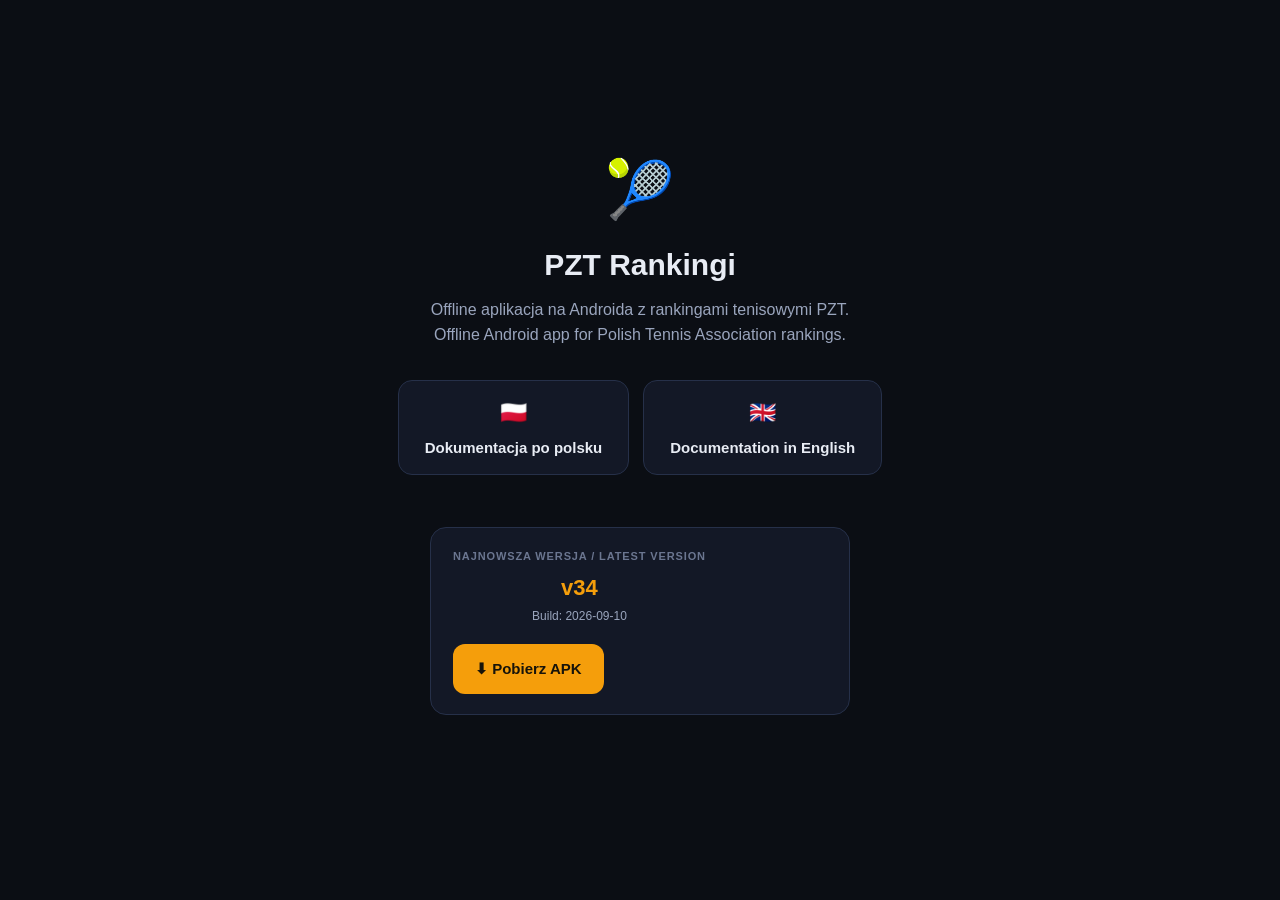
==== index.html @ c42130ed "Aktualizacja strony: wersja 34" ====
<!doctype html>
<html lang="pl">
<head>
<meta charset="utf-8">
<meta name="viewport" content="width=device-width, initial-scale=1">
<title>PZT Rankingi</title>
<link rel="icon" href="data:image/svg+xml,<svg xmlns=%22http://www.w3.org/2000/svg%22 viewBox=%220 0 100 100%22><text y=%22.9em%22 font-size=%2290%22>🎾</text></svg>">
<link rel="stylesheet" href="style.css">
</head>
<body>
  <div class="landing">
    <span class="emoji">🎾</span>
    <h1>PZT Rankingi</h1>
    <p class="tagline">Offline aplikacja na Androida z rankingami tenisowymi PZT.<br>Offline Android app for Polish Tennis Association rankings.</p>
    <div class="choices">
      <a href="dokumentacja-pl.html"><span class="flag">🇵🇱</span>Dokumentacja po polsku</a>
      <a href="documentation-en.html"><span class="flag">🇬🇧</span>Documentation in English</a>
    </div>
    <div class="download-card" style="max-width:420px">
      <div class="info">
        <div class="version-label">Najnowsza wersja / Latest version</div>
        <div class="version-value" id="version">—</div>
        <div class="version-date" id="versionDate"></div>
      </div>
      <a class="btn-download" id="downloadBtn" href="pzt-rankingi-latest.apk">⬇ Pobierz APK</a>
    </div>
  </div>
  <script>
    fetch("version.json").then(r => r.json()).then(v => {
      document.getElementById("version").textContent = "v" + v.version;
      document.getElementById("versionDate").textContent = v.date ? "Build: " + v.date : "";
    }).catch(() => {});
  </script>
</body>
</html>
---- style.css ----
:root {
  --bg: #0b0e14;
  --surface: #131826;
  --surface-2: #1a2133;
  --border: #263049;
  --text: #e8ecf4;
  --text-sub: #9aa5bd;
  --text-muted: #6b7690;
  --gold: #f59e0b;
  --purple: #8b5cf6;
  --cyan: #22d3ee;
  --green: #10b981;
  --red: #ef4444;
  --code-bg: #0e1320;
  --max-width: 860px;
}

* { box-sizing: border-box; }

html { scroll-behavior: smooth; }

body {
  margin: 0;
  background: var(--bg);
  color: var(--text);
  font-family: -apple-system, BlinkMacSystemFont, "Segoe UI", Roboto, Helvetica, Arial, sans-serif;
  line-height: 1.6;
}

a { color: var(--cyan); text-decoration: none; }
a:hover { text-decoration: underline; }

.wrap {
  max-width: var(--max-width);
  margin: 0 auto;
  padding: 0 20px 80px;
}

header.top {
  border-bottom: 1px solid var(--border);
  background: linear-gradient(180deg, var(--surface), var(--bg));
  padding: 40px 20px 32px;
  margin-bottom: 40px;
}

header.top .wrap { padding-bottom: 0; }

.brand {
  display: flex;
  align-items: center;
  gap: 12px;
  margin-bottom: 6px;
}

.brand .emoji { font-size: 32px; }

.brand h1 {
  font-size: 26px;
  margin: 0;
  font-weight: 800;
  letter-spacing: -0.01em;
}

.subtitle {
  color: var(--text-sub);
  font-size: 15px;
  margin: 0 0 20px;
}

.lang-switch {
  display: flex;
  gap: 8px;
  margin-bottom: 4px;
}

.lang-switch a {
  font-size: 12px;
  font-weight: 700;
  padding: 5px 11px;
  border-radius: 20px;
  border: 1px solid var(--border);
  color: var(--text-sub);
}

.lang-switch a.active {
  color: var(--gold);
  border-color: color-mix(in srgb, var(--gold) 55%, transparent);
  background: color-mix(in srgb, var(--gold) 12%, transparent);
}

.lang-switch a:hover { text-decoration: none; border-color: var(--text-sub); }

/* ── Download card ───────────────────────────────────────────────── */
.download-card {
  display: flex;
  flex-wrap: wrap;
  align-items: center;
  gap: 18px;
  justify-content: space-between;
  background: var(--surface);
  border: 1px solid var(--border);
  border-radius: 16px;
  padding: 20px 22px;
  margin: 24px 0 40px;
}

.download-card .info { min-width: 220px; }

.download-card .version-label {
  font-size: 11px;
  font-weight: 800;
  letter-spacing: 0.08em;
  text-transform: uppercase;
  color: var(--text-muted);
  margin-bottom: 4px;
}

.download-card .version-value {
  font-size: 22px;
  font-weight: 900;
  color: var(--gold);
}

.download-card .version-date {
  font-size: 12px;
  color: var(--text-sub);
  margin-top: 2px;
}

.btn-download {
  display: inline-flex;
  align-items: center;
  gap: 8px;
  background: var(--gold);
  color: #17140a;
  font-weight: 800;
  font-size: 15px;
  padding: 13px 22px;
  border-radius: 12px;
  white-space: nowrap;
}

.btn-download:hover { text-decoration: none; filter: brightness(1.08); }

/* ── Content ──────────────────────────────────────────────────────── */
h2 {
  font-size: 20px;
  font-weight: 800;
  margin: 44px 0 14px;
  padding-top: 8px;
  border-top: 1px solid var(--border);
  scroll-margin-top: 20px;
}

h2:first-of-type { border-top: none; padding-top: 0; }

h3 {
  font-size: 15px;
  font-weight: 800;
  color: var(--cyan);
  margin: 26px 0 10px;
}

p { color: var(--text-sub); margin: 0 0 14px; }

code {
  font-family: "SF Mono", Consolas, Monaco, monospace;
  font-size: 0.88em;
  background: var(--code-bg);
  border: 1px solid var(--border);
  border-radius: 5px;
  padding: 1px 6px;
  color: var(--cyan);
}

pre {
  background: var(--code-bg);
  border: 1px solid var(--border);
  border-radius: 10px;
  padding: 14px 16px;
  overflow-x: auto;
  font-size: 12.5px;
  line-height: 1.55;
}
pre code { background: none; border: none; padding: 0; color: var(--text); }

table {
  width: 100%;
  border-collapse: collapse;
  font-size: 13px;
  margin: 12px 0 20px;
}
th, td {
  text-align: left;
  padding: 8px 10px;
  border-bottom: 1px solid var(--border);
}
th { color: var(--text-muted); font-weight: 700; text-transform: uppercase; font-size: 11px; letter-spacing: 0.05em; }
td { color: var(--text-sub); }
td code { white-space: nowrap; }

ul, ol { color: var(--text-sub); padding-left: 22px; }
li { margin-bottom: 6px; }

.pill {
  display: inline-block;
  font-size: 11px;
  font-weight: 700;
  padding: 2px 9px;
  border-radius: 20px;
  background: color-mix(in srgb, var(--purple) 15%, transparent);
  color: var(--purple);
  border: 1px solid color-mix(in srgb, var(--purple) 40%, transparent);
}

.arch-diagram {
  background: var(--code-bg);
  border: 1px solid var(--border);
  border-radius: 12px;
  padding: 18px;
  font-family: "SF Mono", Consolas, Monaco, monospace;
  font-size: 12px;
  line-height: 1.7;
  color: var(--text-sub);
  overflow-x: auto;
  white-space: pre;
}

.note {
  background: color-mix(in srgb, var(--cyan) 8%, transparent);
  border: 1px solid color-mix(in srgb, var(--cyan) 30%, transparent);
  border-radius: 10px;
  padding: 12px 14px;
  font-size: 13px;
  color: var(--text-sub);
  margin: 16px 0;
}

.warn {
  background: color-mix(in srgb, var(--gold) 8%, transparent);
  border: 1px solid color-mix(in srgb, var(--gold) 35%, transparent);
  border-radius: 10px;
  padding: 12px 14px;
  font-size: 13px;
  color: var(--text-sub);
  margin: 16px 0;
}

footer {
  margin-top: 60px;
  padding-top: 20px;
  border-top: 1px solid var(--border);
  color: var(--text-muted);
  font-size: 12px;
}

/* ── Landing page ─────────────────────────────────────────────────── */
.landing {
  min-height: 100vh;
  display: flex;
  flex-direction: column;
  align-items: center;
  justify-content: center;
  text-align: center;
  padding: 40px 20px;
}
.landing .emoji { font-size: 56px; margin-bottom: 6px; }
.landing h1 { font-size: 30px; font-weight: 900; margin: 0 0 8px; }
.landing p.tagline { color: var(--text-sub); margin: 0 0 32px; max-width: 420px; }
.landing .choices { display: flex; gap: 14px; flex-wrap: wrap; justify-content: center; margin-bottom: 28px; }
.landing .choices a {
  padding: 14px 26px;
  border-radius: 14px;
  border: 1px solid var(--border);
  background: var(--surface);
  color: var(--text);
  font-weight: 700;
  font-size: 15px;
  min-width: 160px;
}
.landing .choices a:hover { text-decoration: none; border-color: var(--cyan); }
.landing .choices a .flag { display: block; font-size: 22px; margin-bottom: 6px; }
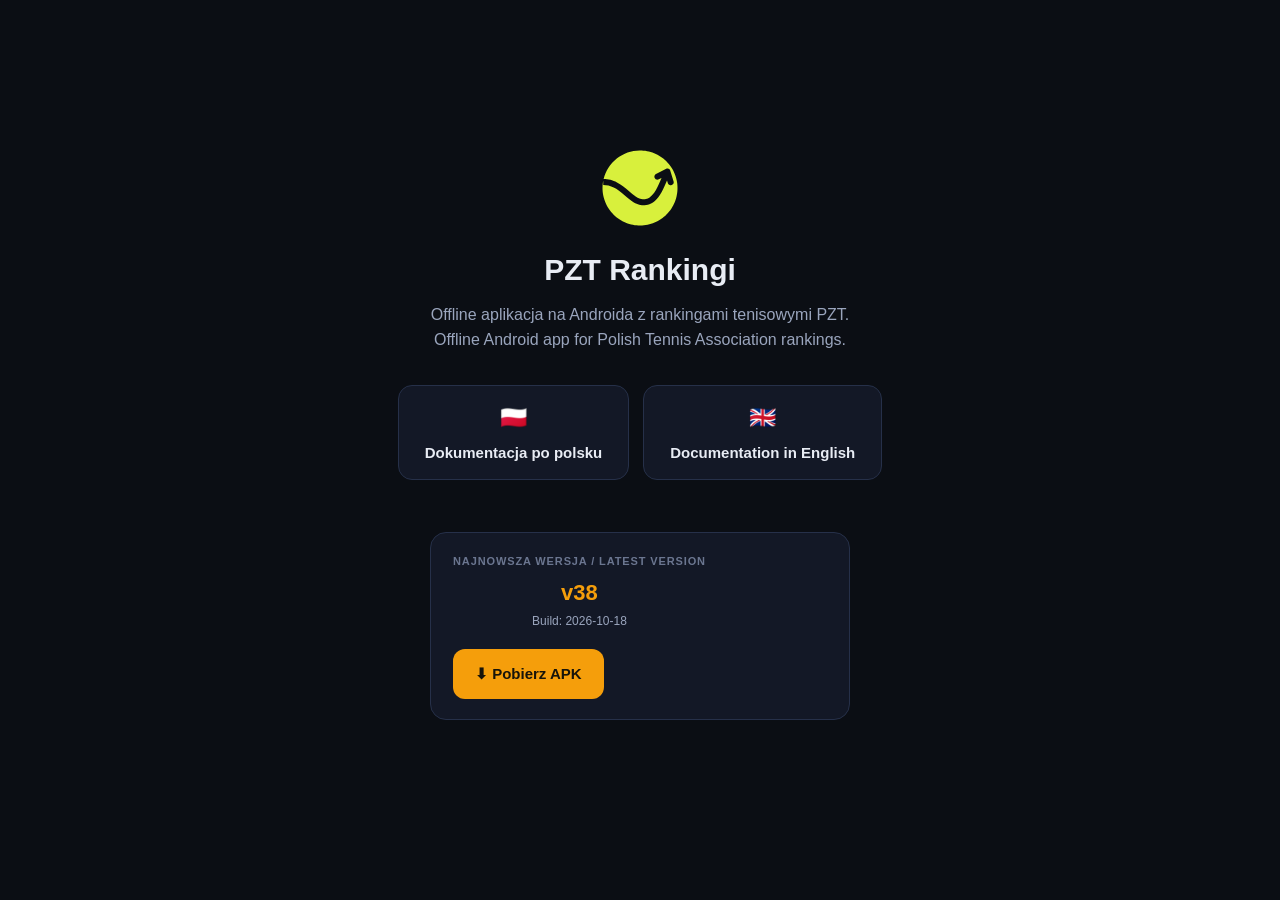
==== commit 97ab2041: "Aktualizacja strony: wersja 38" ====
--- a/index.html
+++ b/index.html
@@ -4,12 +4,15 @@
 <meta charset="utf-8">
 <meta name="viewport" content="width=device-width, initial-scale=1">
 <title>PZT Rankingi</title>
-<link rel="icon" href="data:image/svg+xml,<svg xmlns=%22http://www.w3.org/2000/svg%22 viewBox=%220 0 100 100%22><text y=%22.9em%22 font-size=%2290%22>🎾</text></svg>">
+<link rel="icon" href="favicon.ico" sizes="any">
+<link rel="icon" href="favicon.svg" type="image/svg+xml">
+<link rel="apple-touch-icon" href="apple-touch-icon.png">
+<meta name="theme-color" content="#13284A">
 <link rel="stylesheet" href="style.css">
 </head>
 <body>
   <div class="landing">
-    <span class="emoji">🎾</span>
+    <img class="logo" src="znak.svg" alt="" width="96" height="96">
     <h1>PZT Rankingi</h1>
     <p class="tagline">Offline aplikacja na Androida z rankingami tenisowymi PZT.<br>Offline Android app for Polish Tennis Association rankings.</p>
     <div class="choices">
--- a/style.css
+++ b/style.css
@@ -53,6 +53,7 @@
 }
 
 .brand .emoji { font-size: 32px; }
+.brand img.logo { width: 40px; height: 40px; flex-shrink: 0; }
 
 .brand h1 {
   font-size: 26px;
@@ -265,6 +266,7 @@
   padding: 40px 20px;
 }
 .landing .emoji { font-size: 56px; margin-bottom: 6px; }
+.landing img.logo { width: 96px; height: 96px; margin-bottom: 10px; }
 .landing h1 { font-size: 30px; font-weight: 900; margin: 0 0 8px; }
 .landing p.tagline { color: var(--text-sub); margin: 0 0 32px; max-width: 420px; }
 .landing .choices { display: flex; gap: 14px; flex-wrap: wrap; justify-content: center; margin-bottom: 28px; }
